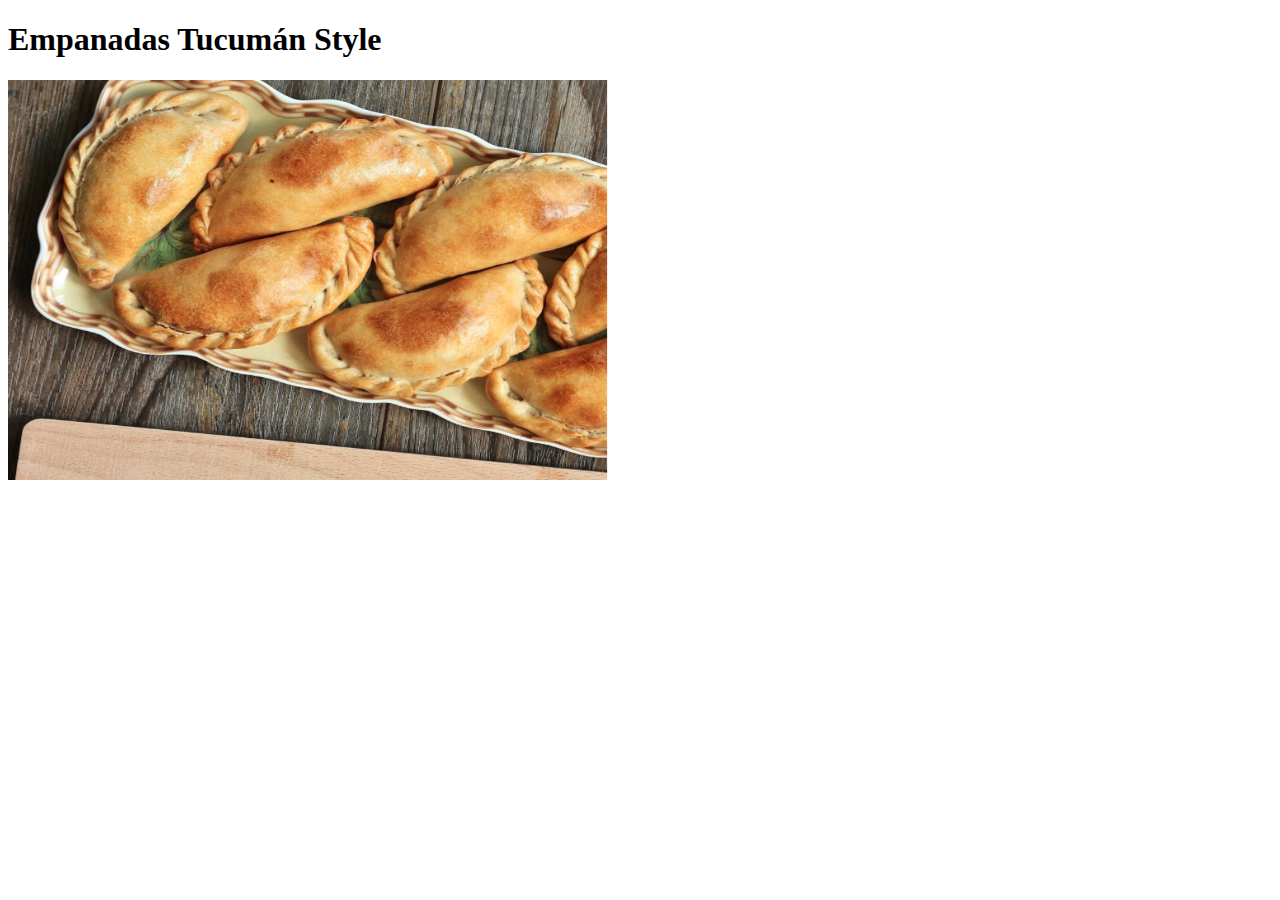
==== recipes/empanadas.html @ ab6b03ed "Changed Readme and added images and basic recipe boilerplates" ====
<!DOCTYPE html>
<html lang="en">
<head>
    <meta charset="UTF-8">
    <meta http-equiv="X-UA-Compatible" content="IE=edge">
    <meta name="viewport" content="width=device-width, initial-scale=1.0">
    <title>Empanadas Tucumán Style</title>
</head>
<body>
    <div>
        <h1>Empanadas Tucumán Style</h1>
        <img src="../images/empanadas.png" alt="Picture of empanadas"
        width="600"
        height="400">
    </div>
</body>
</html>
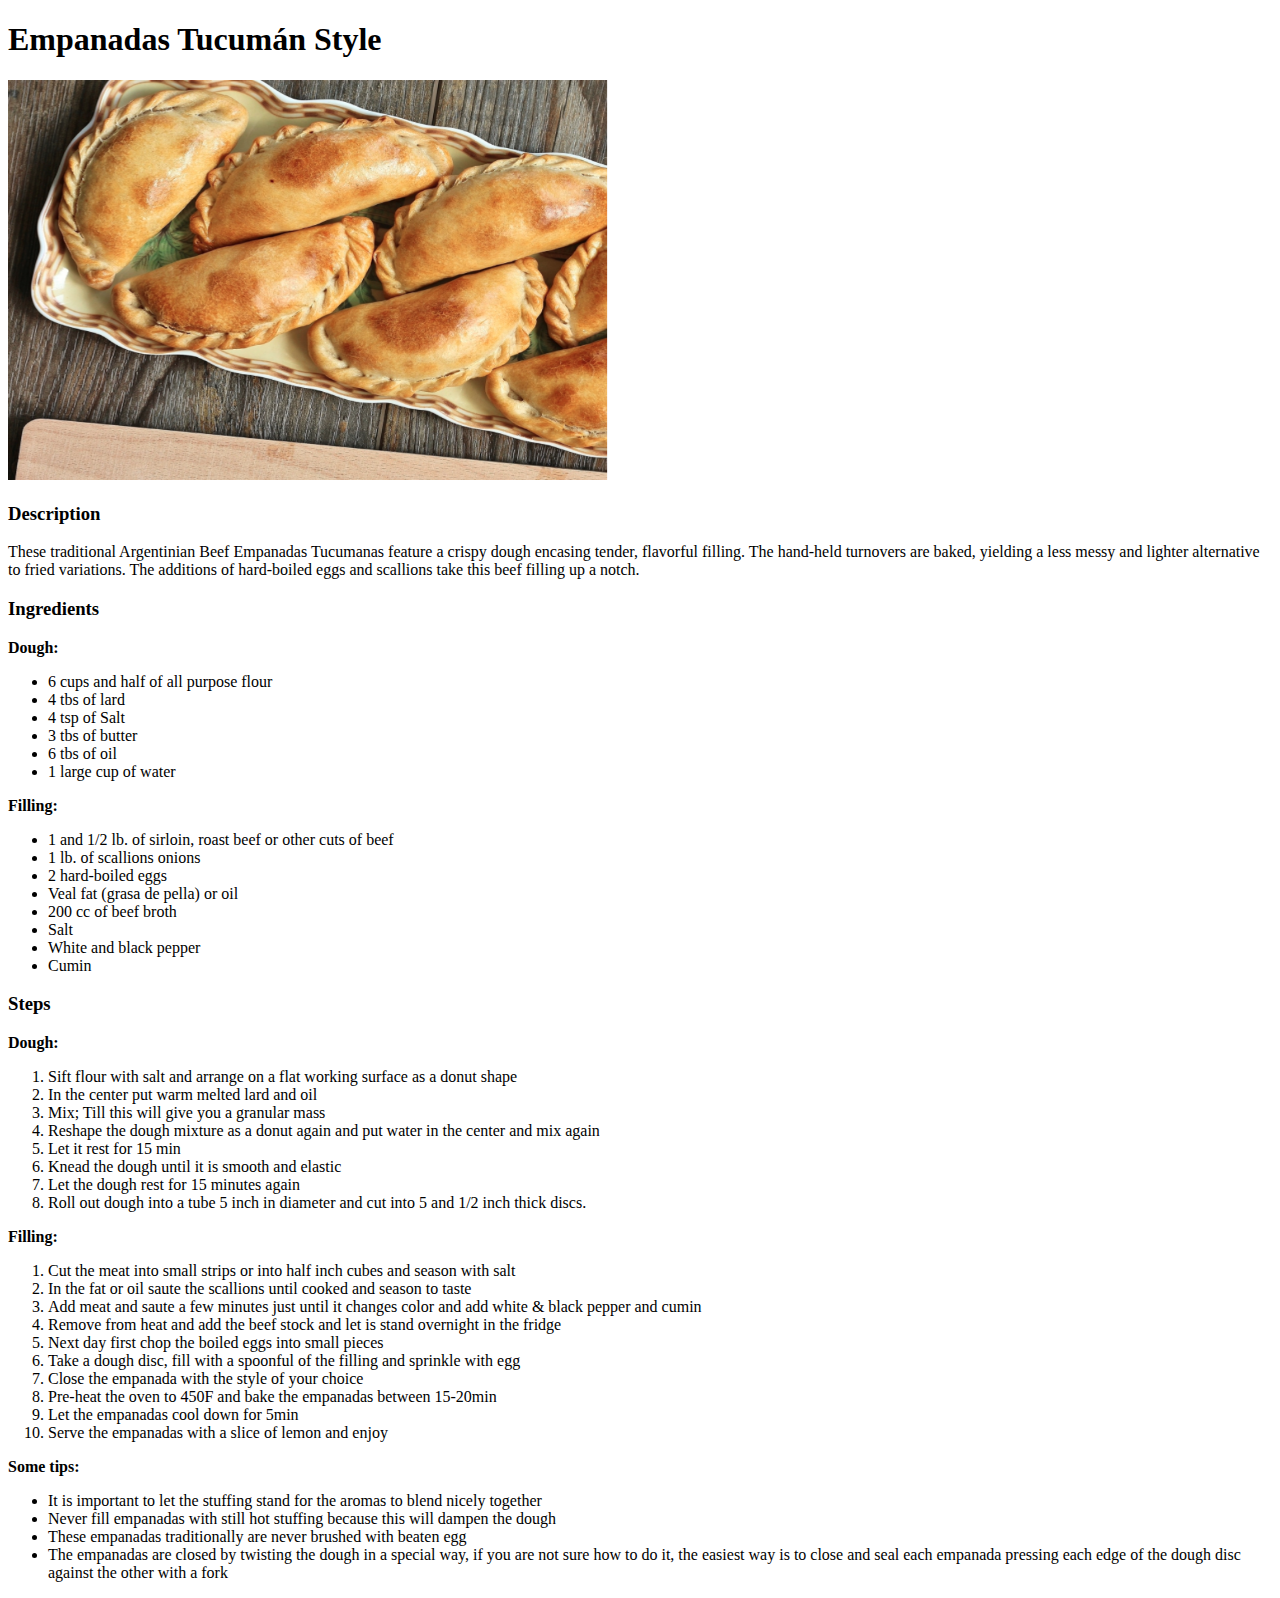
==== commit f705c257: "Finished the first recipe - empanadas.html" ====
--- a/recipes/empanadas.html
+++ b/recipes/empanadas.html
@@ -1,17 +1,130 @@
 <!DOCTYPE html>
 <html lang="en">
-<head>
-    <meta charset="UTF-8">
-    <meta http-equiv="X-UA-Compatible" content="IE=edge">
-    <meta name="viewport" content="width=device-width, initial-scale=1.0">
+  <head>
+    <meta charset="UTF-8" />
+    <meta http-equiv="X-UA-Compatible" content="IE=edge" />
+    <meta name="viewport" content="width=device-width, initial-scale=1.0" />
     <title>Empanadas Tucumán Style</title>
-</head>
-<body>
+  </head>
+  <body>
     <div>
-        <h1>Empanadas Tucumán Style</h1>
-        <img src="../images/empanadas.png" alt="Picture of empanadas"
-        width="600"
-        height="400">
+      <h1>Empanadas Tucumán Style</h1>
+      <div>
+        <img
+          src="../images/empanadas.png"
+          alt="Picture of empanadas"
+          width="600"
+          height="400"
+        />
+      </div>
+      <div>
+        <h3>Description</h3>
+        <p>
+          These traditional Argentinian Beef Empanadas Tucumanas feature a
+          crispy dough encasing tender, flavorful filling. The hand-held
+          turnovers are baked, yielding a less messy and lighter alternative to
+          fried variations. The additions of hard-boiled eggs and scallions take
+          this beef filling up a notch.
+        </p>
+      </div>
+      <div>
+        <h3>Ingredients</h3>
+        <p><strong>Dough:</strong></p>
+        <ul>
+          <li>6 cups and half of all purpose flour</li>
+          <li>4 tbs of lard</li>
+          <li>4 tsp of Salt</li>
+          <li>3 tbs of butter</li>
+          <li>6 tbs of oil</li>
+          <li>1 large cup of water</li>
+        </ul>
+        <p><strong>Filling:</strong></p>
+        <ul>
+          <li>1 and 1/2 lb. of sirloin, roast beef or other cuts of beef</li>
+          <li>1 lb. of scallions onions</li>
+          <li>2 hard-boiled eggs</li>
+          <li>Veal fat (grasa de pella) or oil</li>
+          <li>200 cc of beef broth</li>
+          <li>Salt</li>
+          <li>White and black pepper</li>
+          <li>Cumin</li>
+        </ul>
+      </div>
+      <div>
+        <h3>Steps</h3>
+        <p><strong>Dough:</strong></p>
+        <ol>
+          <li>
+            Sift flour with salt and arrange on a flat working surface as a
+            donut shape
+          </li>
+          <li>In the center put warm melted lard and oil</li>
+          <li>Mix; Till this will give you a granular mass</li>
+          <li>
+            Reshape the dough mixture as a donut again and put water in the
+            center and mix again
+          </li>
+          <li>Let it rest for 15 min</li>
+          <li>Knead the dough until it is smooth and elastic</li>
+          <li>Let the dough rest for 15 minutes again</li>
+          <li>
+            Roll out dough into a tube 5 inch in diameter and cut into 5 and 1/2
+            inch thick discs.
+          </li>
+        </ol>
+        <p><strong>Filling:</strong></p>
+        <ol>
+          <li>
+            Cut the meat into small strips or into half inch cubes and season
+            with salt
+          </li>
+          <li>
+            In the fat or oil saute the scallions until cooked and season to
+            taste
+          </li>
+          <li>
+            Add meat and saute a few minutes just until it changes color and add
+            white & black pepper and cumin
+          </li>
+          <li>
+            Remove from heat and add the beef stock and let is stand overnight
+            in the fridge
+          </li>
+          <li>Next day first chop the boiled eggs into small pieces</li>
+          <li>
+            Take a dough disc, fill with a spoonful of the filling and sprinkle
+            with egg
+          </li>
+          <li>Close the empanada with the style of your choice</li>
+          <li>
+            Pre-heat the oven to 450F and bake the empanadas between 15-20min
+          </li>
+          <li>Let the empanadas cool down for 5min</li>
+          <li>Serve the empanadas with a slice of lemon and enjoy</li>
+        </ol>
+      </div>
+      <div>
+        <p><strong>Some tips:</strong></p>
+        <ul>
+          <li>
+            It is important to let the stuffing stand for the aromas to blend
+            nicely together
+          </li>
+          <li>
+            Never fill empanadas with still hot stuffing because this will
+            dampen the dough
+          </li>
+          <li>
+            These empanadas traditionally are never brushed with beaten egg
+          </li>
+          <li>
+            The empanadas are closed by twisting the dough in a special way, if
+            you are not sure how to do it, the easiest way is to close and seal
+            each empanada pressing each edge of the dough disc against the other
+            with a fork
+          </li>
+        </ul>
+      </div>
     </div>
-</body>
-</html>+  </body>
+</html>
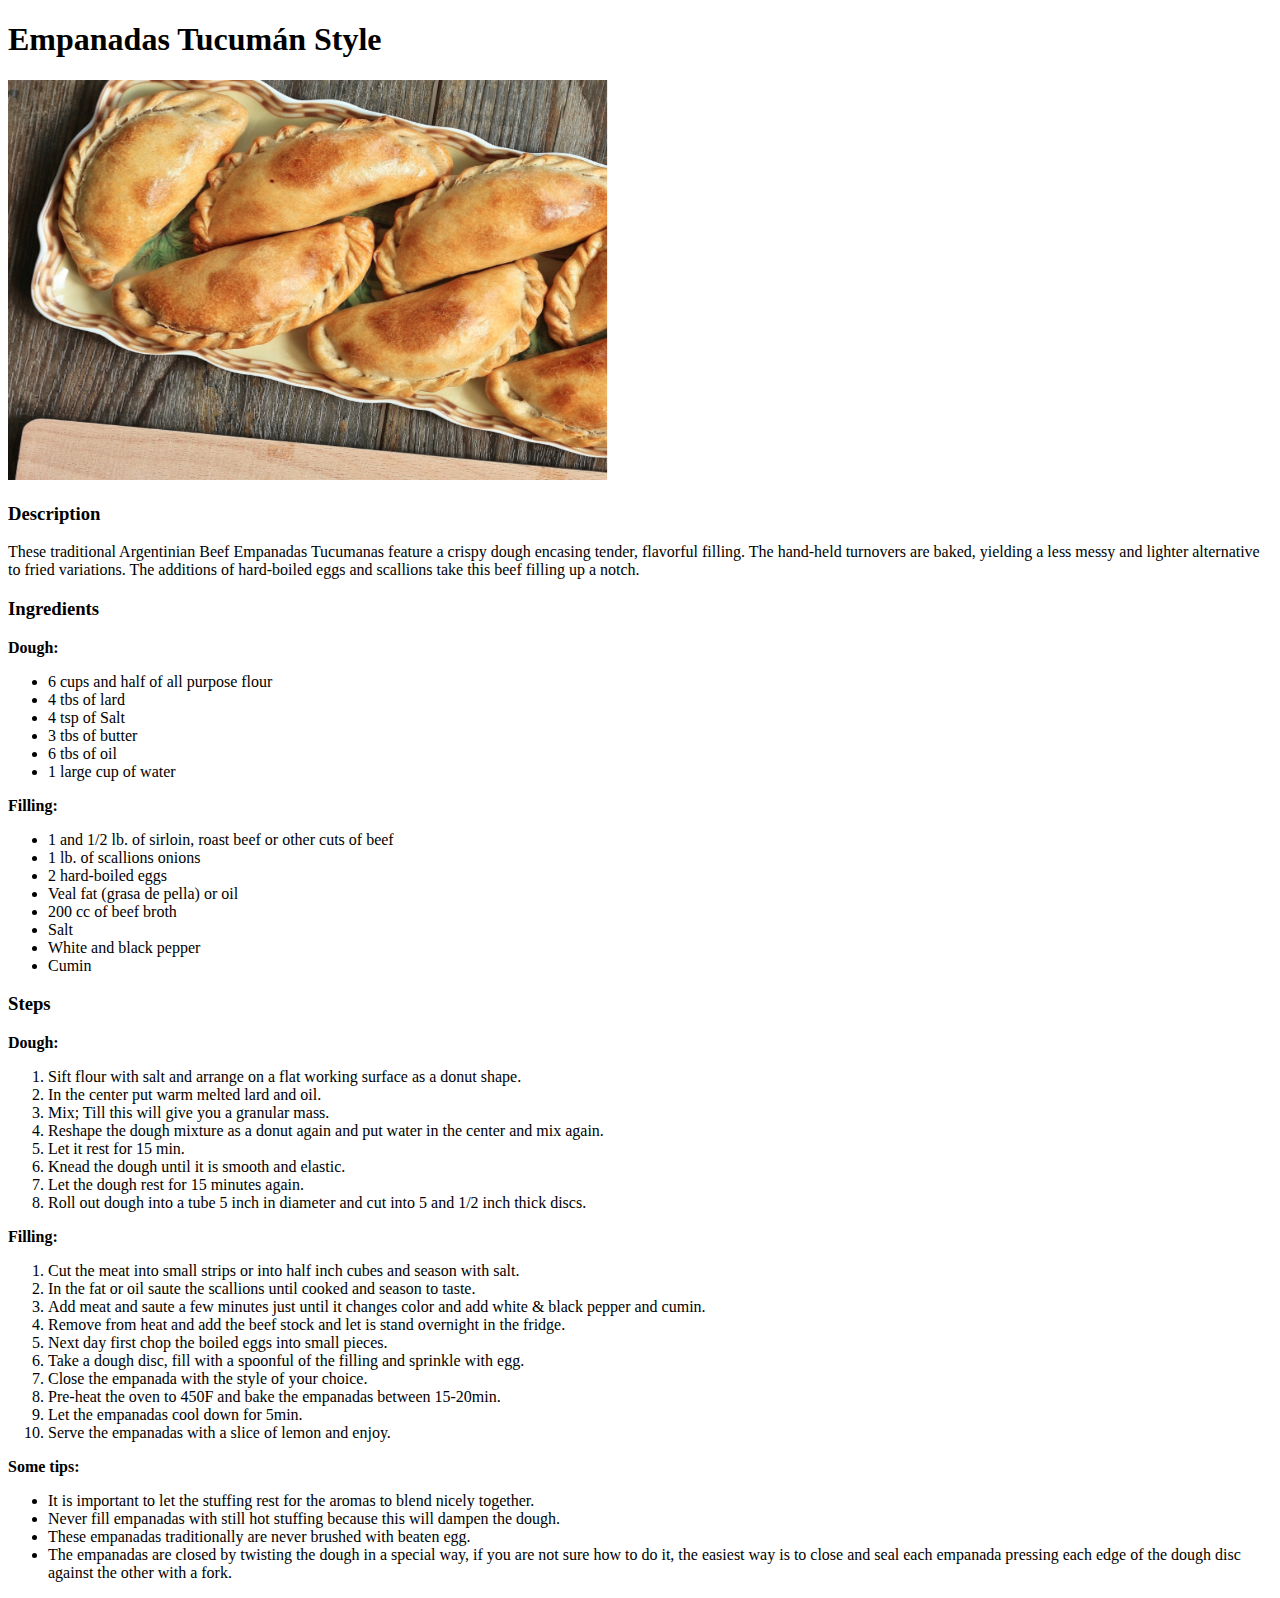
==== commit db291b33: "Finished the final recipe page - milanesa.html" ====
--- a/recipes/empanadas.html
+++ b/recipes/empanadas.html
@@ -56,17 +56,17 @@
         <ol>
           <li>
             Sift flour with salt and arrange on a flat working surface as a
-            donut shape
+            donut shape.
           </li>
-          <li>In the center put warm melted lard and oil</li>
-          <li>Mix; Till this will give you a granular mass</li>
+          <li>In the center put warm melted lard and oil.</li>
+          <li>Mix; Till this will give you a granular mass.</li>
           <li>
             Reshape the dough mixture as a donut again and put water in the
-            center and mix again
+            center and mix again.
           </li>
-          <li>Let it rest for 15 min</li>
-          <li>Knead the dough until it is smooth and elastic</li>
-          <li>Let the dough rest for 15 minutes again</li>
+          <li>Let it rest for 15 min.</li>
+          <li>Knead the dough until it is smooth and elastic.</li>
+          <li>Let the dough rest for 15 minutes again.</li>
           <li>
             Roll out dough into a tube 5 inch in diameter and cut into 5 and 1/2
             inch thick discs.
@@ -76,52 +76,52 @@
         <ol>
           <li>
             Cut the meat into small strips or into half inch cubes and season
-            with salt
+            with salt.
           </li>
           <li>
             In the fat or oil saute the scallions until cooked and season to
-            taste
+            taste.
           </li>
           <li>
             Add meat and saute a few minutes just until it changes color and add
-            white & black pepper and cumin
+            white & black pepper and cumin.
           </li>
           <li>
             Remove from heat and add the beef stock and let is stand overnight
-            in the fridge
+            in the fridge.
           </li>
-          <li>Next day first chop the boiled eggs into small pieces</li>
+          <li>Next day first chop the boiled eggs into small pieces.</li>
           <li>
             Take a dough disc, fill with a spoonful of the filling and sprinkle
-            with egg
+            with egg.
           </li>
-          <li>Close the empanada with the style of your choice</li>
+          <li>Close the empanada with the style of your choice.</li>
           <li>
-            Pre-heat the oven to 450F and bake the empanadas between 15-20min
+            Pre-heat the oven to 450F and bake the empanadas between 15-20min.
           </li>
-          <li>Let the empanadas cool down for 5min</li>
-          <li>Serve the empanadas with a slice of lemon and enjoy</li>
+          <li>Let the empanadas cool down for 5min.</li>
+          <li>Serve the empanadas with a slice of lemon and enjoy.</li>
         </ol>
       </div>
       <div>
         <p><strong>Some tips:</strong></p>
         <ul>
           <li>
-            It is important to let the stuffing stand for the aromas to blend
-            nicely together
+            It is important to let the stuffing rest for the aromas to blend
+            nicely together.
           </li>
           <li>
             Never fill empanadas with still hot stuffing because this will
-            dampen the dough
+            dampen the dough.
           </li>
           <li>
-            These empanadas traditionally are never brushed with beaten egg
+            These empanadas traditionally are never brushed with beaten egg.
           </li>
           <li>
             The empanadas are closed by twisting the dough in a special way, if
             you are not sure how to do it, the easiest way is to close and seal
             each empanada pressing each edge of the dough disc against the other
-            with a fork
+            with a fork.
           </li>
         </ul>
       </div>
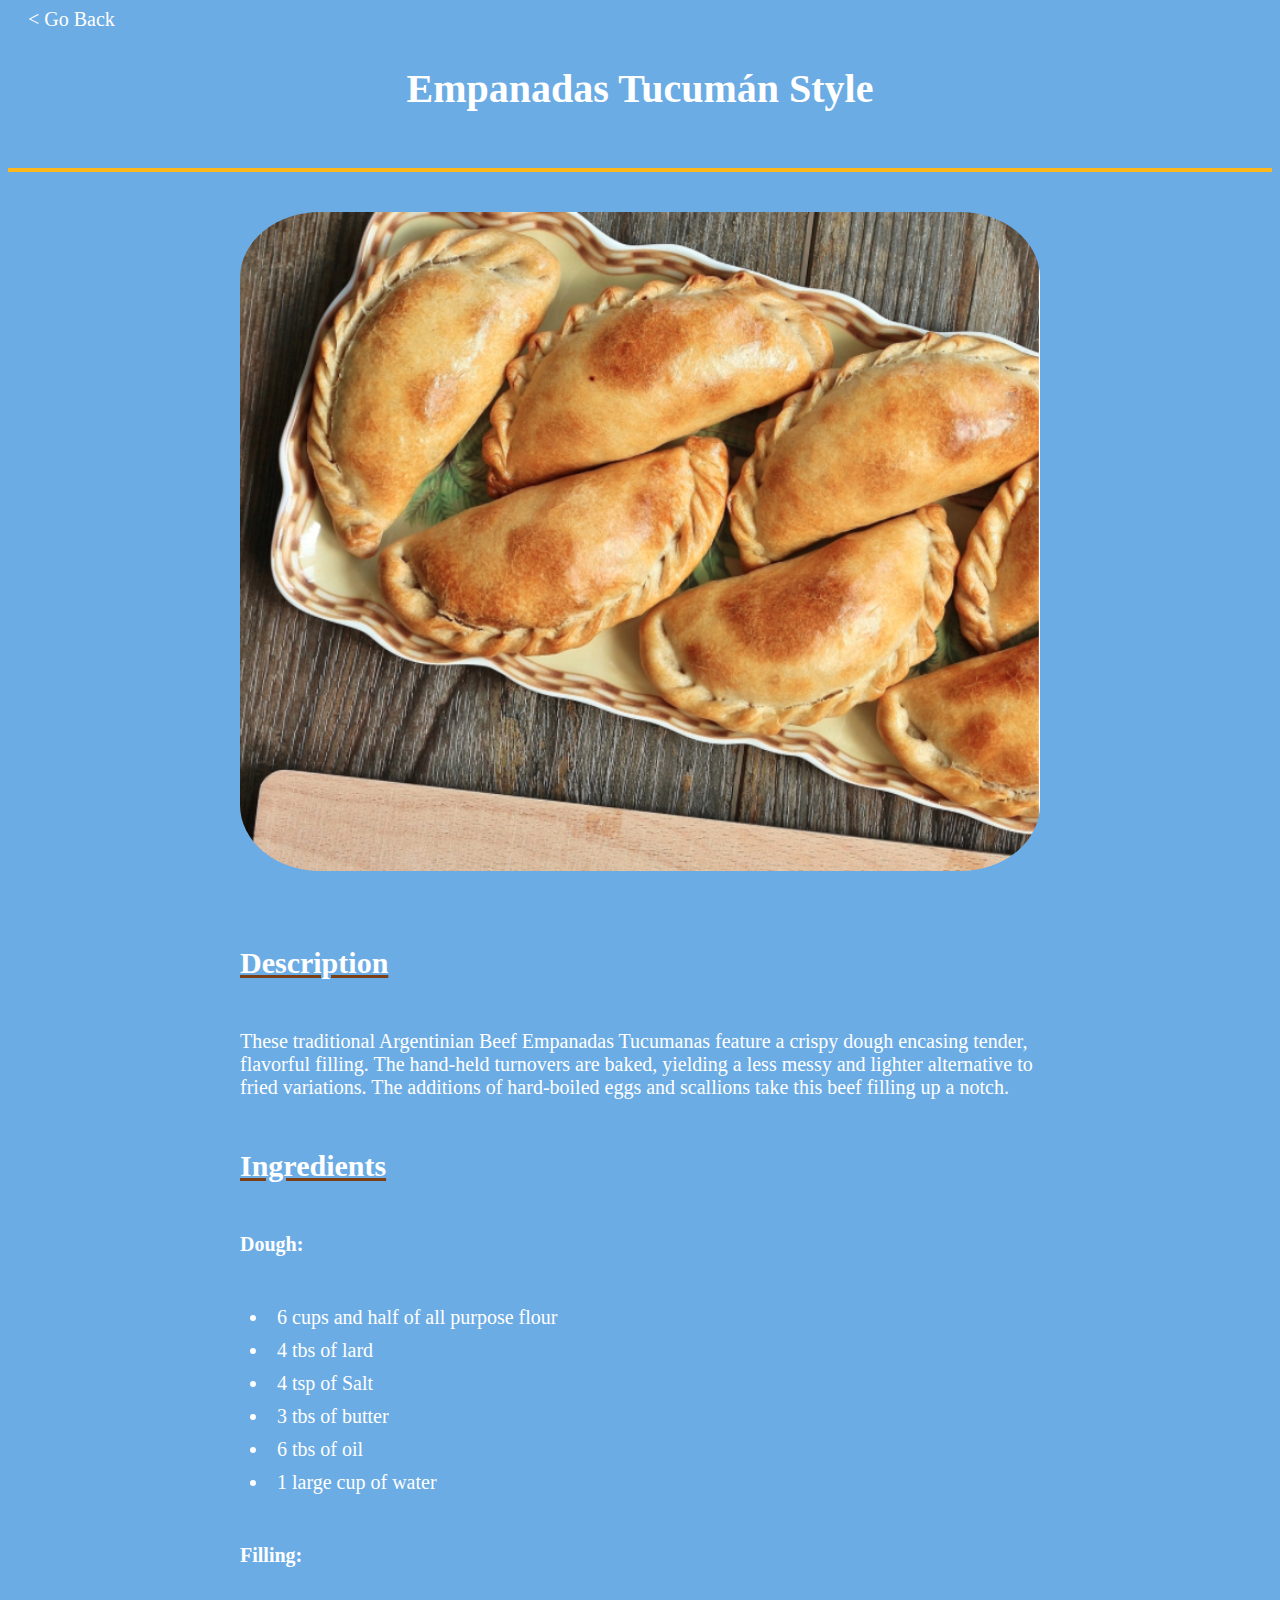
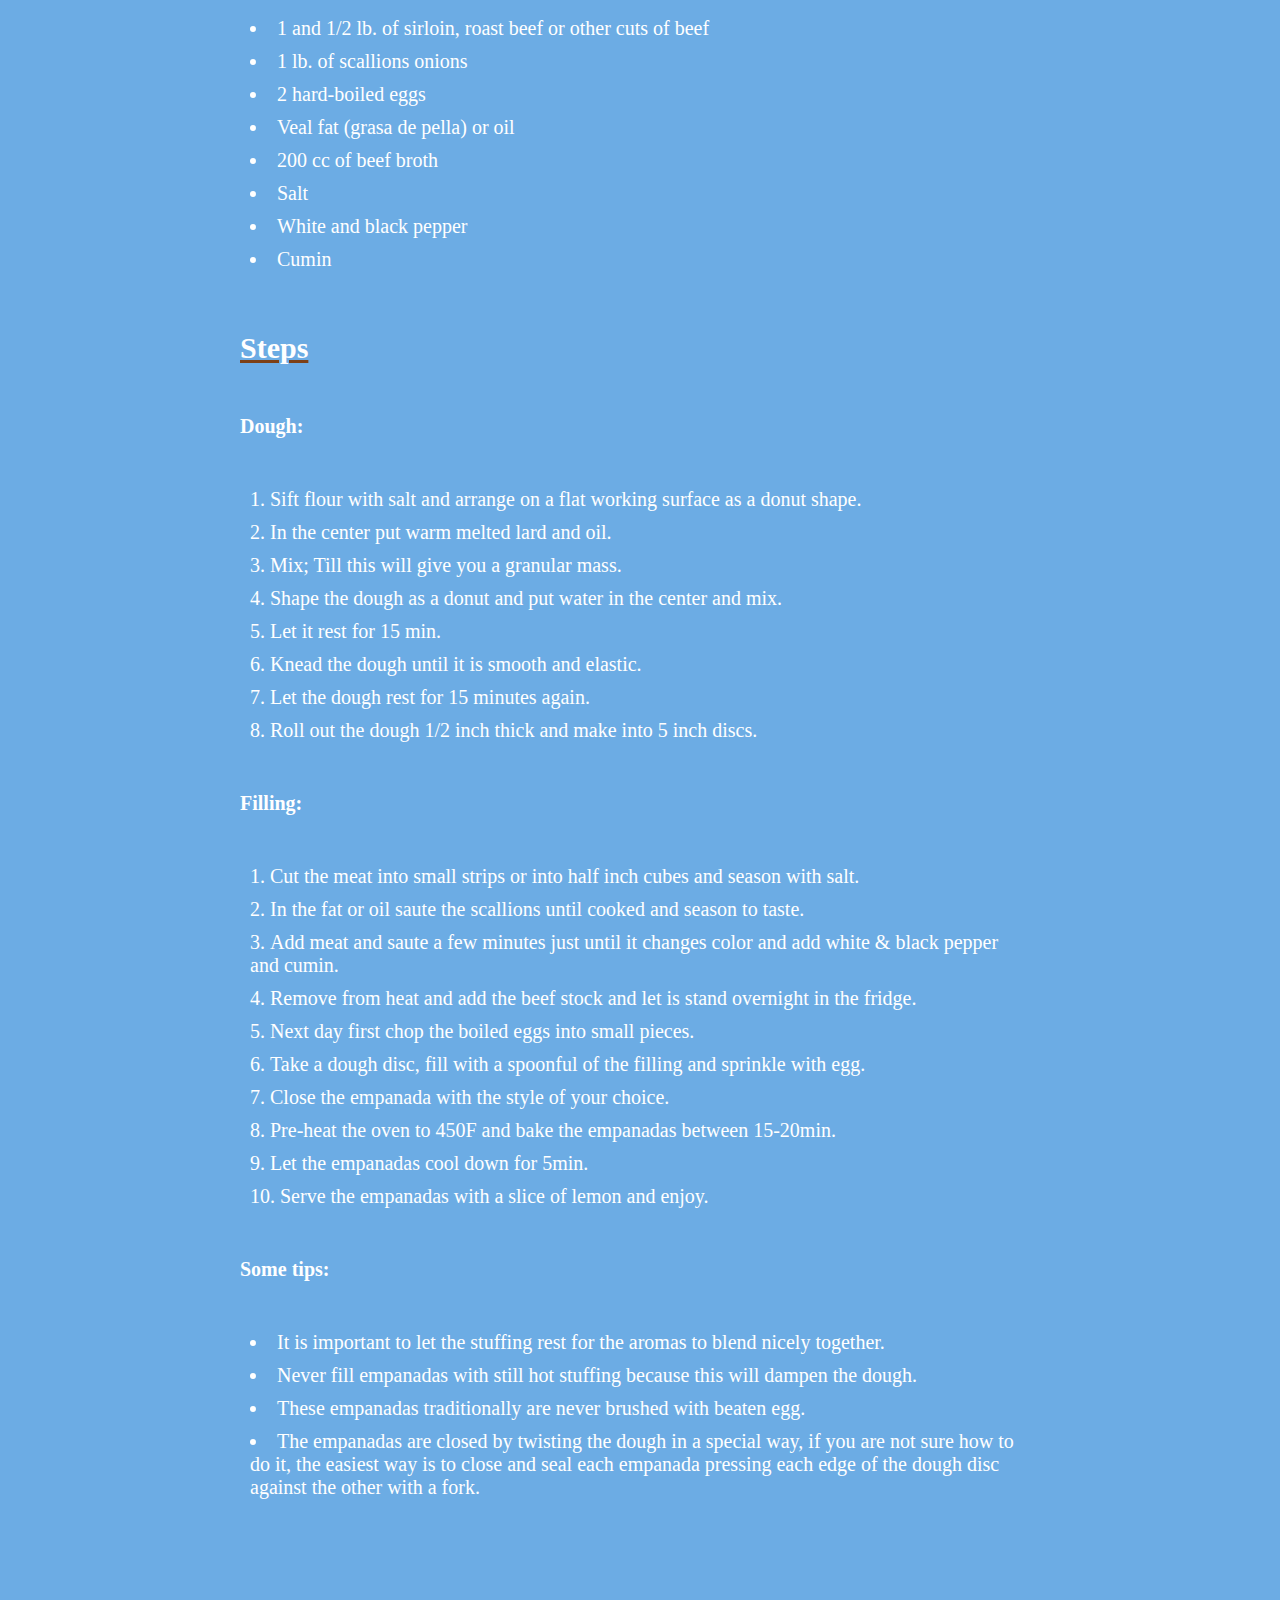
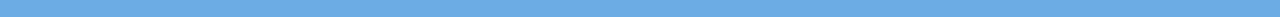
==== commit 0627504c: "Add CCS and Change images and text" ====
--- a/recipes/empanadas.html
+++ b/recipes/empanadas.html
@@ -5,19 +5,20 @@
     <meta http-equiv="X-UA-Compatible" content="IE=edge" />
     <meta name="viewport" content="width=device-width, initial-scale=1.0" />
     <title>Empanadas Tucumán Style</title>
+    <link rel="stylesheet" href="../styles.css" />
   </head>
   <body>
-    <div>
+    <div class="home">
+      <a href="../index.html">&lt; Go Back</a>
+    </div>
+    <div class="header">
       <h1>Empanadas Tucumán Style</h1>
-      <div>
-        <img
-          src="../images/empanadas.png"
-          alt="Picture of empanadas"
-          width="600"
-          height="400"
-        />
+    </div>
+    <div class="content">
+      <div class="images">
+        <img src="../images/empanadas.png" alt="Picture of empanadas" />
       </div>
-      <div>
+      <div class="recipe">
         <h3>Description</h3>
         <p>
           These traditional Argentinian Beef Empanadas Tucumanas feature a
@@ -26,8 +27,6 @@
           fried variations. The additions of hard-boiled eggs and scallions take
           this beef filling up a notch.
         </p>
-      </div>
-      <div>
         <h3>Ingredients</h3>
         <p><strong>Dough:</strong></p>
         <ul>
@@ -49,8 +48,6 @@
           <li>White and black pepper</li>
           <li>Cumin</li>
         </ul>
-      </div>
-      <div>
         <h3>Steps</h3>
         <p><strong>Dough:</strong></p>
         <ol>
@@ -61,16 +58,12 @@
           <li>In the center put warm melted lard and oil.</li>
           <li>Mix; Till this will give you a granular mass.</li>
           <li>
-            Reshape the dough mixture as a donut again and put water in the
-            center and mix again.
+            Shape the dough as a donut and put water in the center and mix.
           </li>
           <li>Let it rest for 15 min.</li>
           <li>Knead the dough until it is smooth and elastic.</li>
           <li>Let the dough rest for 15 minutes again.</li>
-          <li>
-            Roll out dough into a tube 5 inch in diameter and cut into 5 and 1/2
-            inch thick discs.
-          </li>
+          <li>Roll out the dough 1/2 inch thick and make into 5 inch discs.</li>
         </ol>
         <p><strong>Filling:</strong></p>
         <ol>
@@ -102,8 +95,6 @@
           <li>Let the empanadas cool down for 5min.</li>
           <li>Serve the empanadas with a slice of lemon and enjoy.</li>
         </ol>
-      </div>
-      <div>
         <p><strong>Some tips:</strong></p>
         <ul>
           <li>
--- a/styles.css
+++ b/styles.css
@@ -0,0 +1,80 @@
+* {
+  font-family: "Belgrano", "Bebas Nue";
+  font-size: 20px;
+  background-color: #6cace4;
+  color: #ffff;
+}
+
+.header {
+  height: 100px;
+  display: flex;
+  gap: 1em;
+  justify-content: center;
+  align-items: center;
+  padding: 1.5em;
+  flex: auto;
+  border-bottom: 4px solid #ffb81c;
+}
+
+.logo {
+  max-height: 100px;
+}
+
+h1 {
+  font-size: 40px;
+}
+
+h3 {
+  font-size: 30px;
+  font-weight: 700;
+  text-decoration: underline #7d4016;
+}
+
+.content {
+  padding: 2em;
+  display: flex;
+  flex: 2;
+  flex-direction: column;
+  align-items: center;
+}
+
+.links li,
+a {
+  padding: 1em;
+  list-style: none;
+  text-decoration: none;
+}
+
+content li,
+a:hover {
+  padding: 1em;
+  list-style: none;
+  text-decoration: underline #7d4016;
+  color: #ffb81c;
+  transition: 200ms;
+}
+
+.content img {
+  width: 800px;
+  height: auto;
+  border-radius: 10%;
+}
+
+.recipe {
+  padding: 2em;
+  display: flex;
+  flex-wrap: wrap;
+  flex-direction: column;
+  align-items: flex-start;
+  max-width: 800px;
+}
+.recipe ul,
+ol,
+li {
+  padding: 5px;
+  list-style-position: inside;
+}
+
+.home {
+  position: fixed;
+}
